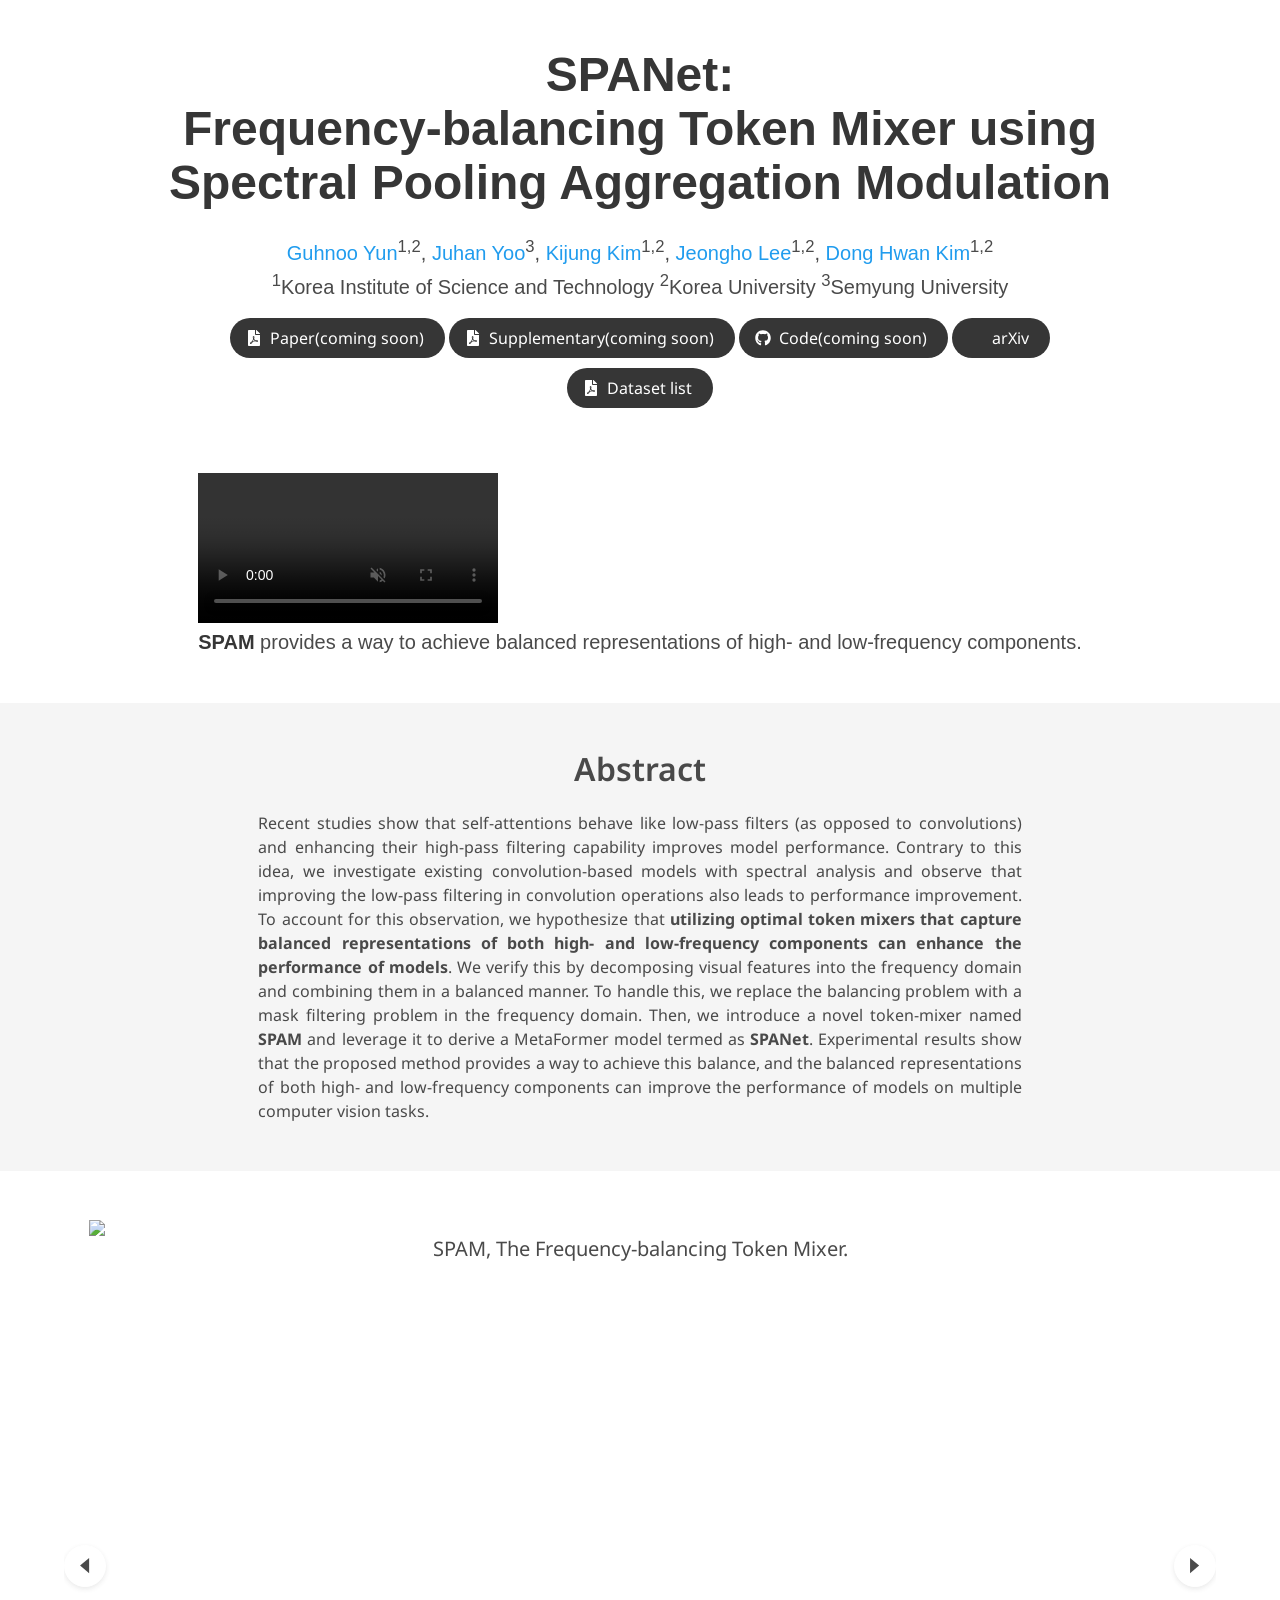
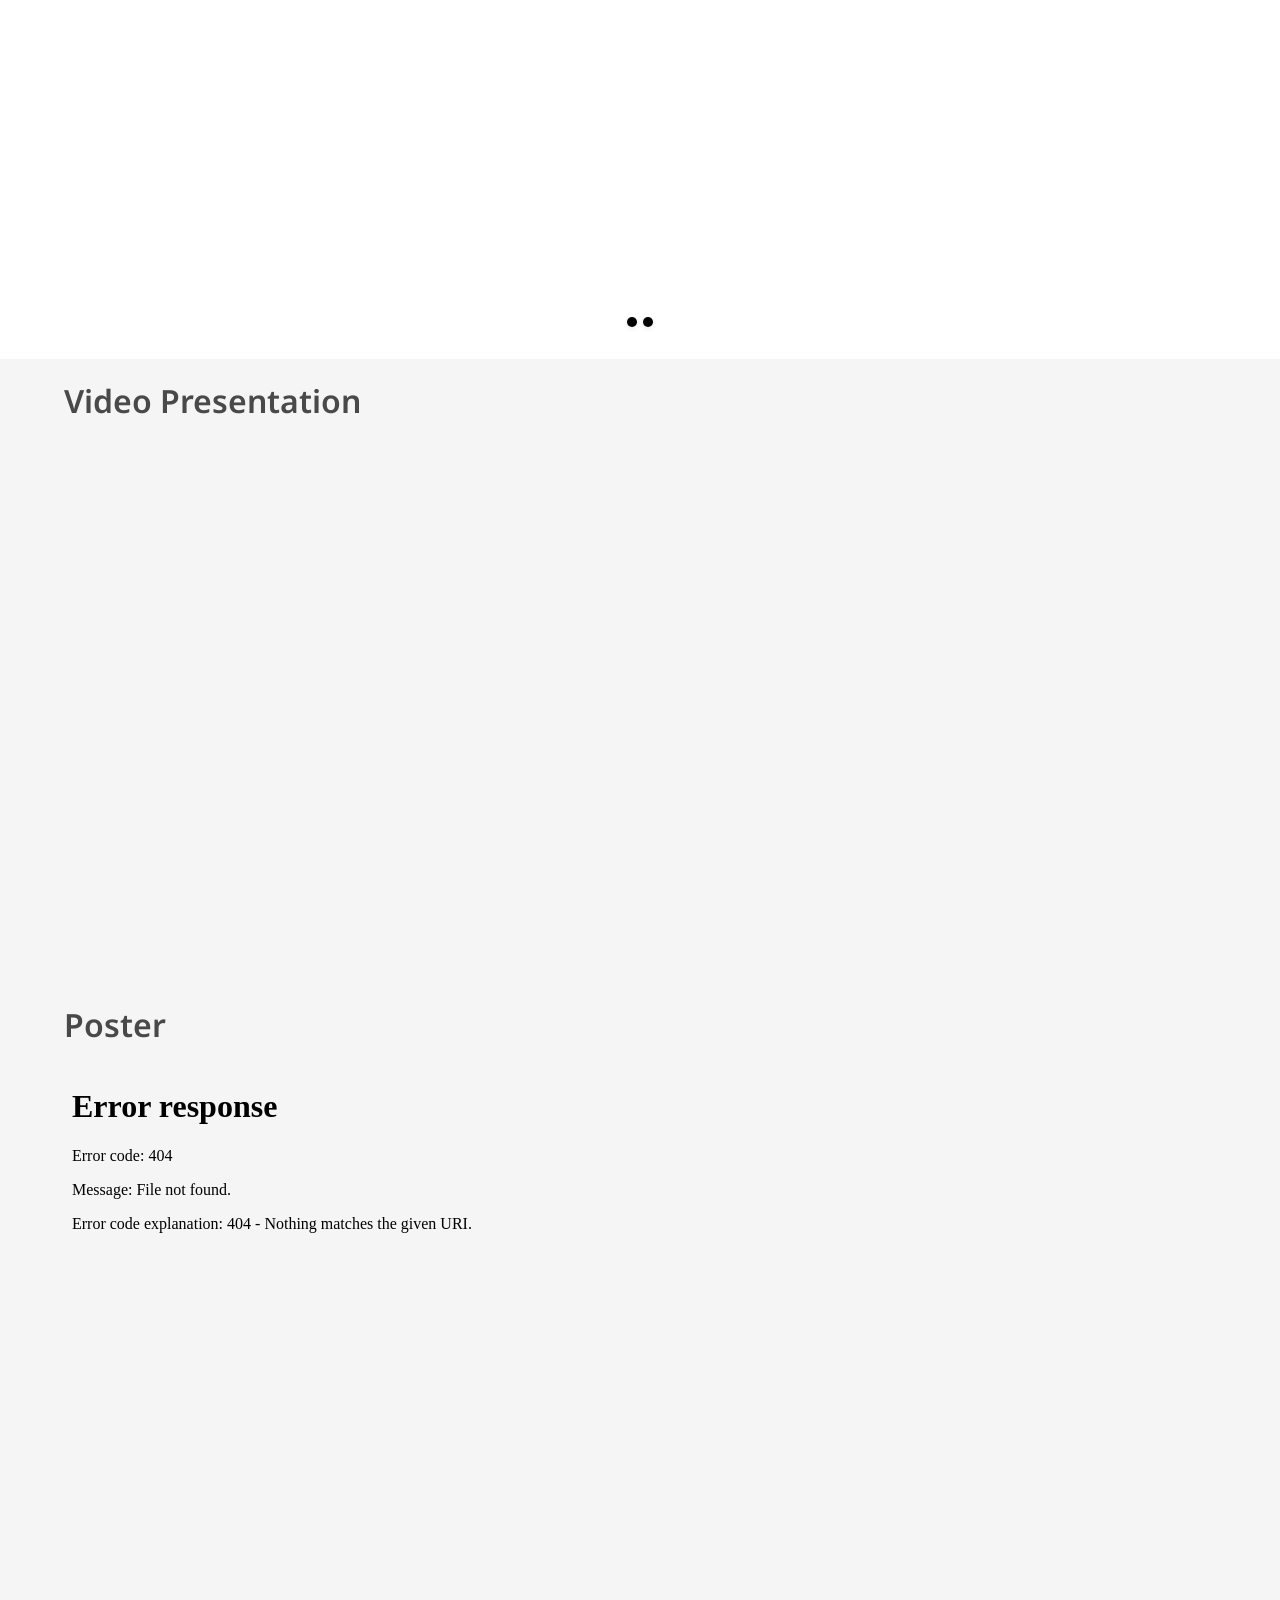
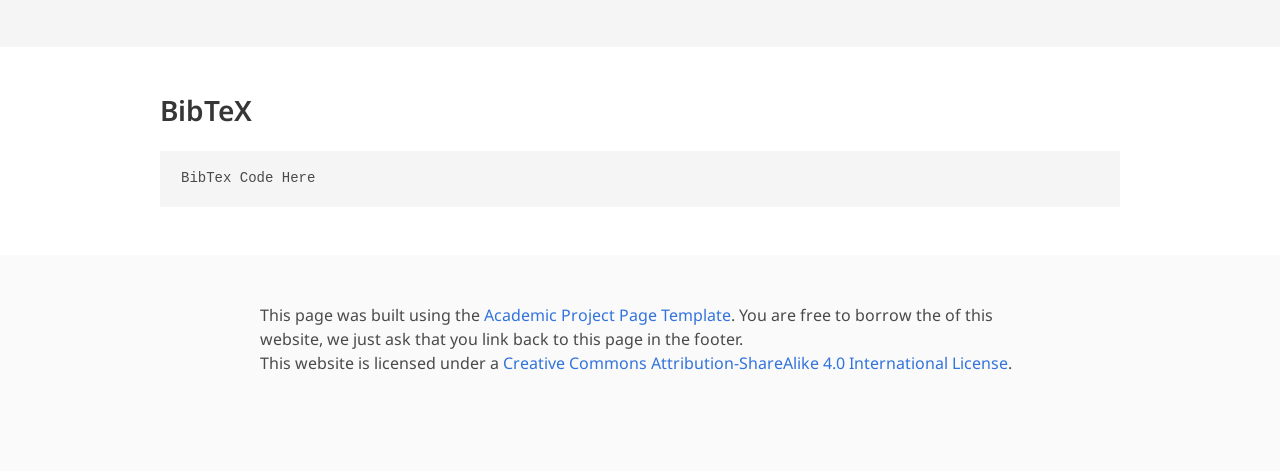
==== projects/spanet/index.html @ 2f5abf02 "Update index.html" ====
<!DOCTYPE html>
<html>
<head>
  <meta charset="utf-8">
  <!-- Meta tags for social media banners, these should be filled in appropriatly as they are your "business card" -->
  <!-- Replace the content tag with appropriate information -->
  <meta name="description" content="SPAM provides a way to achieve balanced representations of high- and low-frequency components.">
  <meta property="og:url" content="https://doranlyong.github.io/projects/spanet/"/>
  <meta property="og:title" content="SPANet Project Page"/>
  <meta property="og:description" content="SPAM provides a way to achieve balanced representations of high- and low-frequency components."/>  
  <!-- Path to banner image, should be in the path listed below. Optimal dimenssions are 1200X630-->
  <meta property="og:image" content="https://github.com/DoranLyong/doranlyong.github.io/blob/main/projects/spanet/static/images/banner_img.png?raw=true" />
  <meta property="og:image:width" content="1200"/>
  <meta property="og:image:height" content="630"/>


  <!-- Twitter Meta Tags -->
  <meta name="twitter:card" content="summary_large_image">
  <meta property="twitter:url" content="https://doranlyong.github.io/projects/spanet/">
  <meta name="twitter:title" content="SPANet Project Page">
  <meta name="twitter:description" content="SPAM provides a way to achieve balanced representations of high- and low-frequency components.">
  <!-- Path to banner image, should be in the path listed below. Optimal dimenssions are 1200X600-->
  <meta name="twitter:image" content="https://github.com/DoranLyong/doranlyong.github.io/blob/main/projects/spanet/static/images/banner_img.png?raw=true">
  <!-- Keywords for your paper to be indexed by-->
  <meta name="keywords" content="KEYWORDS SHOULD BE PLACED HERE">
  <meta name="viewport" content="width=device-width, initial-scale=1">


  <title>SPANet Project Page</title>
  <link rel="icon" type="image/x-icon" href="static/images/favicon.ico">
  <link href="https://fonts.googleapis.com/css?family=Google+Sans|Noto+Sans|Castoro"
  rel="stylesheet">

  <link rel="stylesheet" href="static/css/bulma.min.css">
  <link rel="stylesheet" href="static/css/bulma-carousel.min.css">
  <link rel="stylesheet" href="static/css/bulma-slider.min.css">
  <link rel="stylesheet" href="static/css/fontawesome.all.min.css">
  <link rel="stylesheet"
  href="https://cdn.jsdelivr.net/gh/jpswalsh/academicons@1/css/academicons.min.css">
  <link rel="stylesheet" href="static/css/index.css">

  <script src="https://ajax.googleapis.com/ajax/libs/jquery/3.5.1/jquery.min.js"></script>
  <script src="https://documentcloud.adobe.com/view-sdk/main.js"></script>
  <script defer src="static/js/fontawesome.all.min.js"></script>
  <script src="static/js/bulma-carousel.min.js"></script>
  <script src="static/js/bulma-slider.min.js"></script>
  <script src="static/js/index.js"></script>
</head>
<body>


  <section class="hero">
    <div class="hero-body">
      <div class="container is-max-desktop">
        <div class="columns is-centered">
          <div class="column has-text-centered">
            <h1 class="title is-1 publication-title">SPANet:<br>Frequency-balancing Token Mixer using Spectral Pooling Aggregation Modulation</h1>



            <div class="is-size-5 publication-authors">
              <!-- Paper authors -->
              <span class="author-block">
                <a href="https://www.linkedin.com/in/guhnoo-yun-%EC%9C%A4%EA%B1%B4%EC%9A%B0-71b40b178/" target="_blank">Guhnoo Yun</a><sup>1,2</sup>,</span>
                  <span class="author-block">
                    <a href="https://scholar.google.com/citations?hl=ko&user=1W4XFrkAAAAJ&view_op=list_works&sortby=pubdate" target="_blank">Juhan Yoo</a><sup>3</sup>,</span>
                  <span class="author-block">
                    <a href="https://scholar.google.com/citations?user=xP2p_3YAAAAJ&hl=ko" target="_blank">Kijung Kim</a><sup>1,2</sup>,</span>
                  <span class="author-block">
                    <a href="https://www.linkedin.com/in/%EC%A0%95%ED%98%B8-%EC%9D%B4-08a6b9172/" target="_blank">Jeongho Lee</a><sup>1,2</sup>,</span>
                  <span class="author-block">
                    <a href="https://scholar.google.com/citations?user=rxYXwyAAAAAJ&hl=ko" target="_blank">Dong Hwan Kim</a><sup>1,2</sup></span>
                  </div>

                  <div class="is-size-5 publication-authors">
                    <span class="author-block"><sup>1</sup>Korea Institute of Science and Technology</span>
                    <span class="author-block"><sup>2</sup>Korea University</span>
                    <span class="author-block"><sup>3</sup>Semyung University</span>
                  </div>

                  <div class="column has-text-centered">
                    <div class="publication-links">
                         <!-- Arxiv PDF link -->
                      <span class="link-block">
                        <a href="https://arxiv.org/abs/2308.11568" target="_blank"
                        class="external-link button is-normal is-rounded is-dark">
                        <span class="icon">
                          <i class="fas fa-file-pdf"></i>
                        </span>
                        <span>Paper(coming soon)</span>
                      </a>
                    </span>

                    <!-- Supplementary PDF link -->
                    <span class="link-block">
                      <a href="static/pdfs/supplementary_material.pdf" target="_blank"
                      class="external-link button is-normal is-rounded is-dark">
                      <span class="icon">
                        <i class="fas fa-file-pdf"></i>
                      </span>
                      <span>Supplementary(coming soon)</span>
                    </a>
                  </span>

                  <!-- Github link -->
                  <span class="link-block">
                    <a href="https://github.com/DoranLyong/SPANet-project" target="_blank"
                    class="external-link button is-normal is-rounded is-dark">
                    <span class="icon">
                      <i class="fab fa-github"></i>
                    </span>
                    <span>Code(coming soon)</span>
                  </a>
                </span>

                <!-- ArXiv abstract Link -->
                <span class="link-block">
                  <a href="https://arxiv.org/abs/2308.11568" target="_blank"
                  class="external-link button is-normal is-rounded is-dark">
                  <span class="icon">
                    <i class="ai ai-arxiv"></i>
                  </span>
                  <span>arXiv</span>
                </a>
              </span>
                    <!-- Supplementary PDF link -->
                    <span class="link-block">
                      <a href="static/pdfs/supplementary_material.pdf" target="_blank"
                      class="external-link button is-normal is-rounded is-dark">
                      <span class="icon">
                        <i class="fas fa-file-pdf"></i>
                      </span>
                      <span>Dataset list</span>
                    </a>
                  </span>
            </div>
          </div>
        </div>
      </div>
    </div>
  </div>
</section>


<!-- Teaser video-->
<section class="hero teaser">
  <div class="container is-max-desktop">
    <div class="hero-body">
      <video poster="" id="tree" autoplay controls muted loop height="100%">
        <!-- Your video here -->
        <source src="static/videos/teaser.mp4"
        type="video/mp4">
      </video>
      <h2 class="subtitle has-text-centered">
        <strong>SPAM</strong> provides a way to achieve balanced representations of high- and low-frequency components. 
      </h2>
    </div>
  </div>
</section>
<!-- End teaser video -->

<!-- Paper abstract -->
<section class="section hero is-light">
  <div class="container is-max-desktop">
    <div class="columns is-centered has-text-centered">
      <div class="column is-four-fifths">
        <h2 class="title is-3">Abstract</h2>
        <div class="content has-text-justified">
          <p>
            Recent studies show that self-attentions behave like low-pass filters (as opposed to convolutions) and enhancing their high-pass filtering capability improves model performance. Contrary to this idea, we investigate existing convolution-based models with spectral analysis and observe that improving the low-pass filtering in convolution operations also leads to performance improvement. To account for this observation, we hypothesize that <strong>utilizing optimal token mixers that capture balanced representations of both high- and low-frequency components can enhance the performance of models</strong>. We verify this by decomposing visual features into the frequency domain and combining them in a balanced manner. To handle this, we replace the balancing problem with a mask filtering problem in the frequency domain. Then, we introduce a novel token-mixer named <strong>SPAM</strong> and leverage it to derive a MetaFormer model termed as <strong>SPANet</strong>. Experimental results show that the proposed method provides a way to achieve this balance, and the balanced representations of both high- and low-frequency components can improve the performance of models on multiple computer vision tasks.
          </p>
        </div>
      </div>
    </div>
  </div>
</section>
<!-- End paper abstract -->


<!-- Image carousel -->
<section class="hero is-small">
  <div class="hero-body">
    <div class="container">
      <div id="results-carousel" class="carousel results-carousel">
      <div class="item">
        <!-- Your image here -->
        <img src="static/images/SPAM_logo.png" alt="MY ALT TEXT"/>
        <h2 class="subtitle has-text-centered">
          SPAM, The Frequency-balancing Token Mixer.
        </h2>
      </div>
      <div class="item">
        <!-- Your image here -->
        <img src="static/images/SPAM_mixer.png" alt="MY ALT TEXT"/>
        <h2 class="subtitle has-text-centered">
          SPAM, The Frequency-balancing Token Mixer.
        </h2>
      </div>
  </div>
</div>
</div>
</section>
<!-- End image carousel -->




<!-- Youtube video -->
<section class="hero is-small is-light">
  <div class="hero-body">
    <div class="container">
      <!-- Paper video. -->
      <h2 class="title is-3">Video Presentation</h2>
      <div class="columns is-centered has-text-centered">
        <div class="column is-four-fifths">
          
          <div class="publication-video">
            <!-- Youtube embed code here -->
            <iframe src="https://youtu.be/BWAVEB3FNJc?si=77zdv-hhagU0wDKF" frameborder="0" allow="autoplay; encrypted-media" allowfullscreen></iframe>
          </div>
        </div>
      </div>
    </div>
  </div>
</section>
<!-- End youtube video -->


<!-- Paper poster -->
<section class="hero is-small is-light">
  <div class="hero-body">
    <div class="container">
      <h2 class="title">Poster</h2>

      <iframe  src="static/pdfs/ICCV2023_poster_SPANet.pdf" width="100%" height="550">
          </iframe>
        
      </div>
    </div>
  </section>
<!--End paper poster -->


<!--BibTex citation -->
  <section class="section" id="BibTeX">
    <div class="container is-max-desktop content">
      <h2 class="title">BibTeX</h2>
      <pre><code>BibTex Code Here</code></pre>
    </div>
</section>
<!--End BibTex citation -->


  <footer class="footer">
  <div class="container">
    <div class="columns is-centered">
      <div class="column is-8">
        <div class="content">

          <p>
            This page was built using the <a href="https://github.com/eliahuhorwitz/Academic-project-page-template" target="_blank">Academic Project Page Template</a>.
            You are free to borrow the of this website, we just ask that you link back to this page in the footer. <br> This website is licensed under a <a rel="license"  href="http://creativecommons.org/licenses/by-sa/4.0/" target="_blank">Creative
            Commons Attribution-ShareAlike 4.0 International License</a>.
          </p>

        </div>
      </div>
    </div>
  </div>
</footer>

<!-- Statcounter tracking code -->
  
<!-- You can add a tracker to track page visits by creating an account at statcounter.com -->

    <!-- End of Statcounter Code -->

  </body>
  </html>
---- projects/spanet/static/css/index.css ----
body {
  font-family: 'Noto Sans', sans-serif;
}


.footer .icon-link {
    font-size: 25px;
    color: #000;
}

.link-block a {
    margin-top: 5px;
    margin-bottom: 5px;
}

.dnerf {
  font-variant: small-caps;
}


.teaser .hero-body {
  padding-top: 0;
  padding-bottom: 3rem;
}

.teaser {
  font-family: 'Google Sans', sans-serif;
}


.publication-title {
}

.publication-banner {
  max-height: parent;

}

.publication-banner video {
  position: relative;
  left: auto;
  top: auto;
  transform: none;
  object-fit: fit;
}

.publication-header .hero-body {
}

.publication-title {
    font-family: 'Google Sans', sans-serif;
}

.publication-authors {
    font-family: 'Google Sans', sans-serif;
}

.publication-venue {
    color: #555;
    width: fit-content;
    font-weight: bold;
}

.publication-awards {
    color: #ff3860;
    width: fit-content;
    font-weight: bolder;
}

.publication-authors {
}

.publication-authors a {
   color: hsl(204, 86%, 53%) !important;
}

.publication-authors a:hover {
    text-decoration: underline;
}

.author-block {
  display: inline-block;
}

.publication-banner img {
}

.publication-authors {
  /*color: #4286f4;*/
}

.publication-video {
    position: relative;
    width: 100%;
    height: 0;
    padding-bottom: 56.25%;

    overflow: hidden;
    border-radius: 10px !important;
}

.publication-video iframe {
    position: absolute;
    top: 0;
    left: 0;
    width: 100%;
    height: 100%;
}

.publication-body img {
}

.results-carousel {
  overflow: hidden;
}

.results-carousel .item {
  margin: 5px;
  overflow: hidden;
  padding: 20px;
  font-size: 0;
}

.results-carousel video {
  margin: 0;
}

.slider-pagination .slider-page {
  background: #000000;
}

.eql-cntrb { 
  font-size: smaller;
}
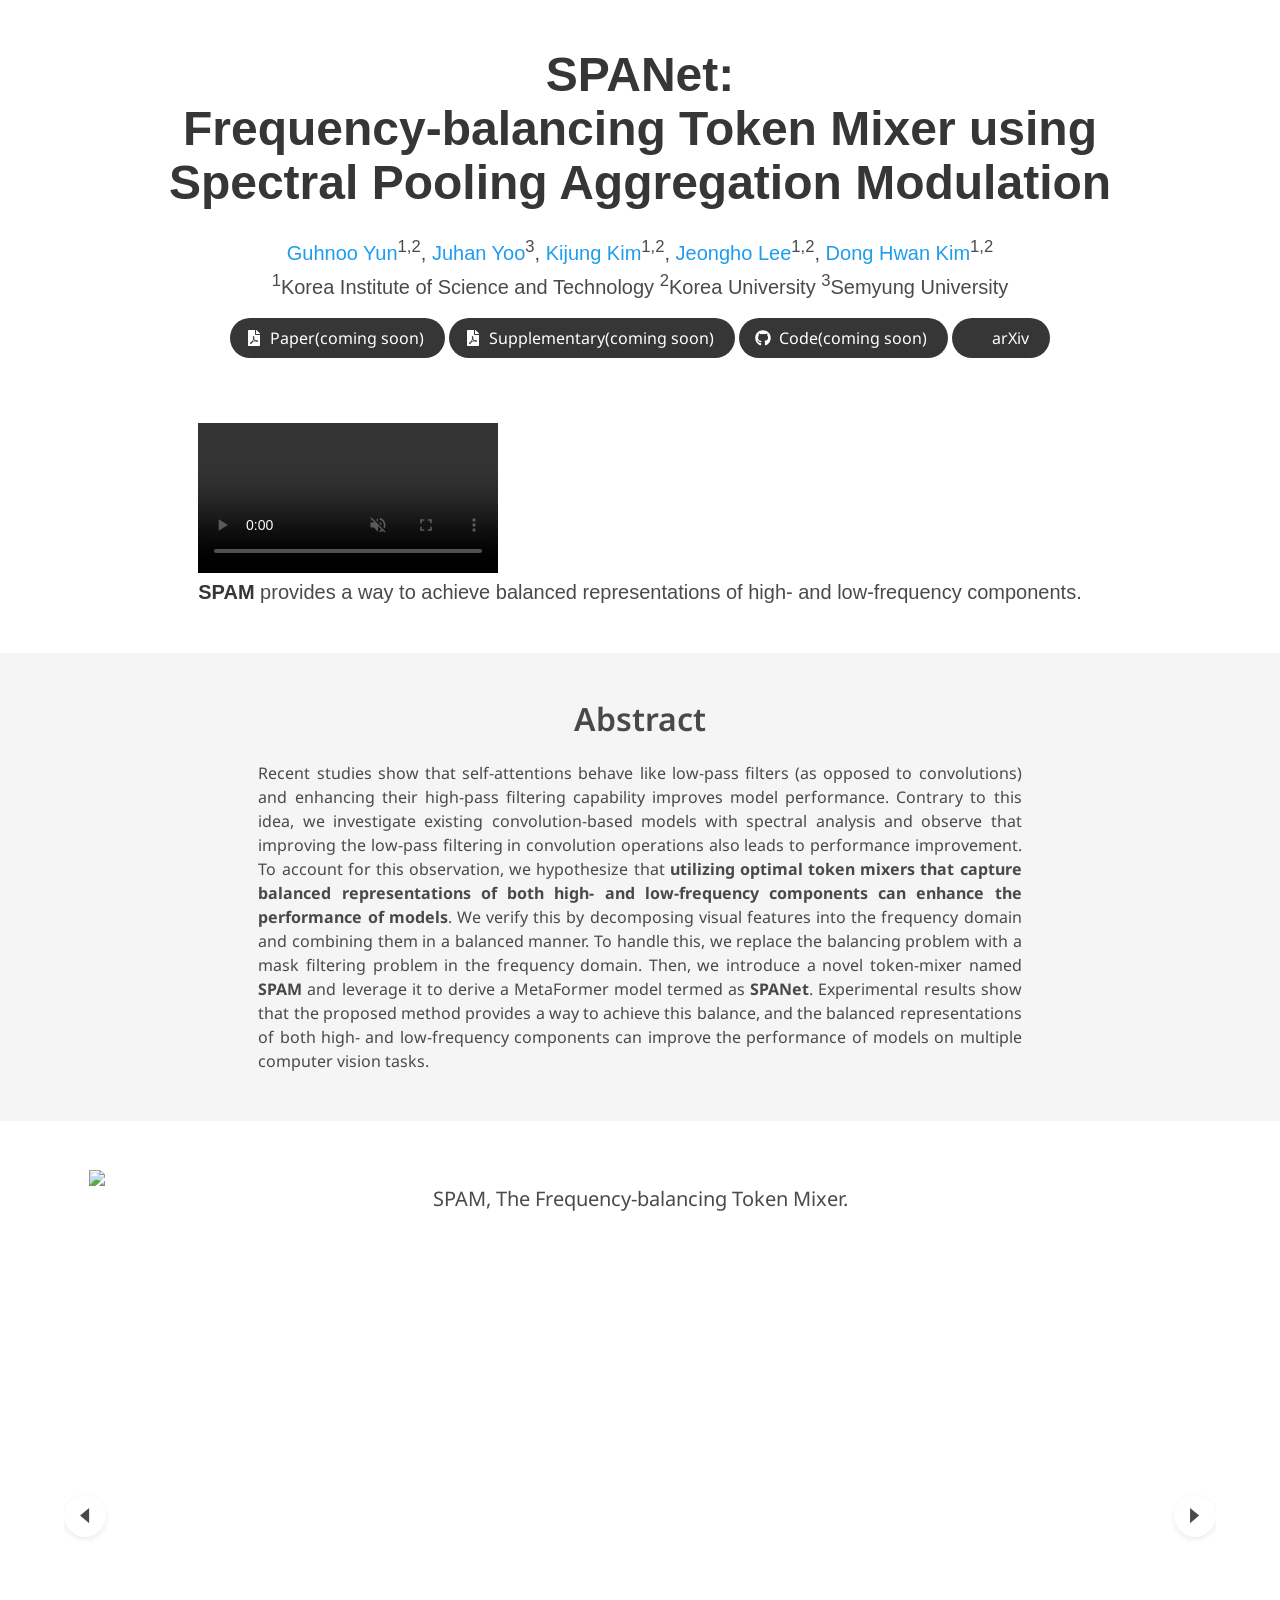
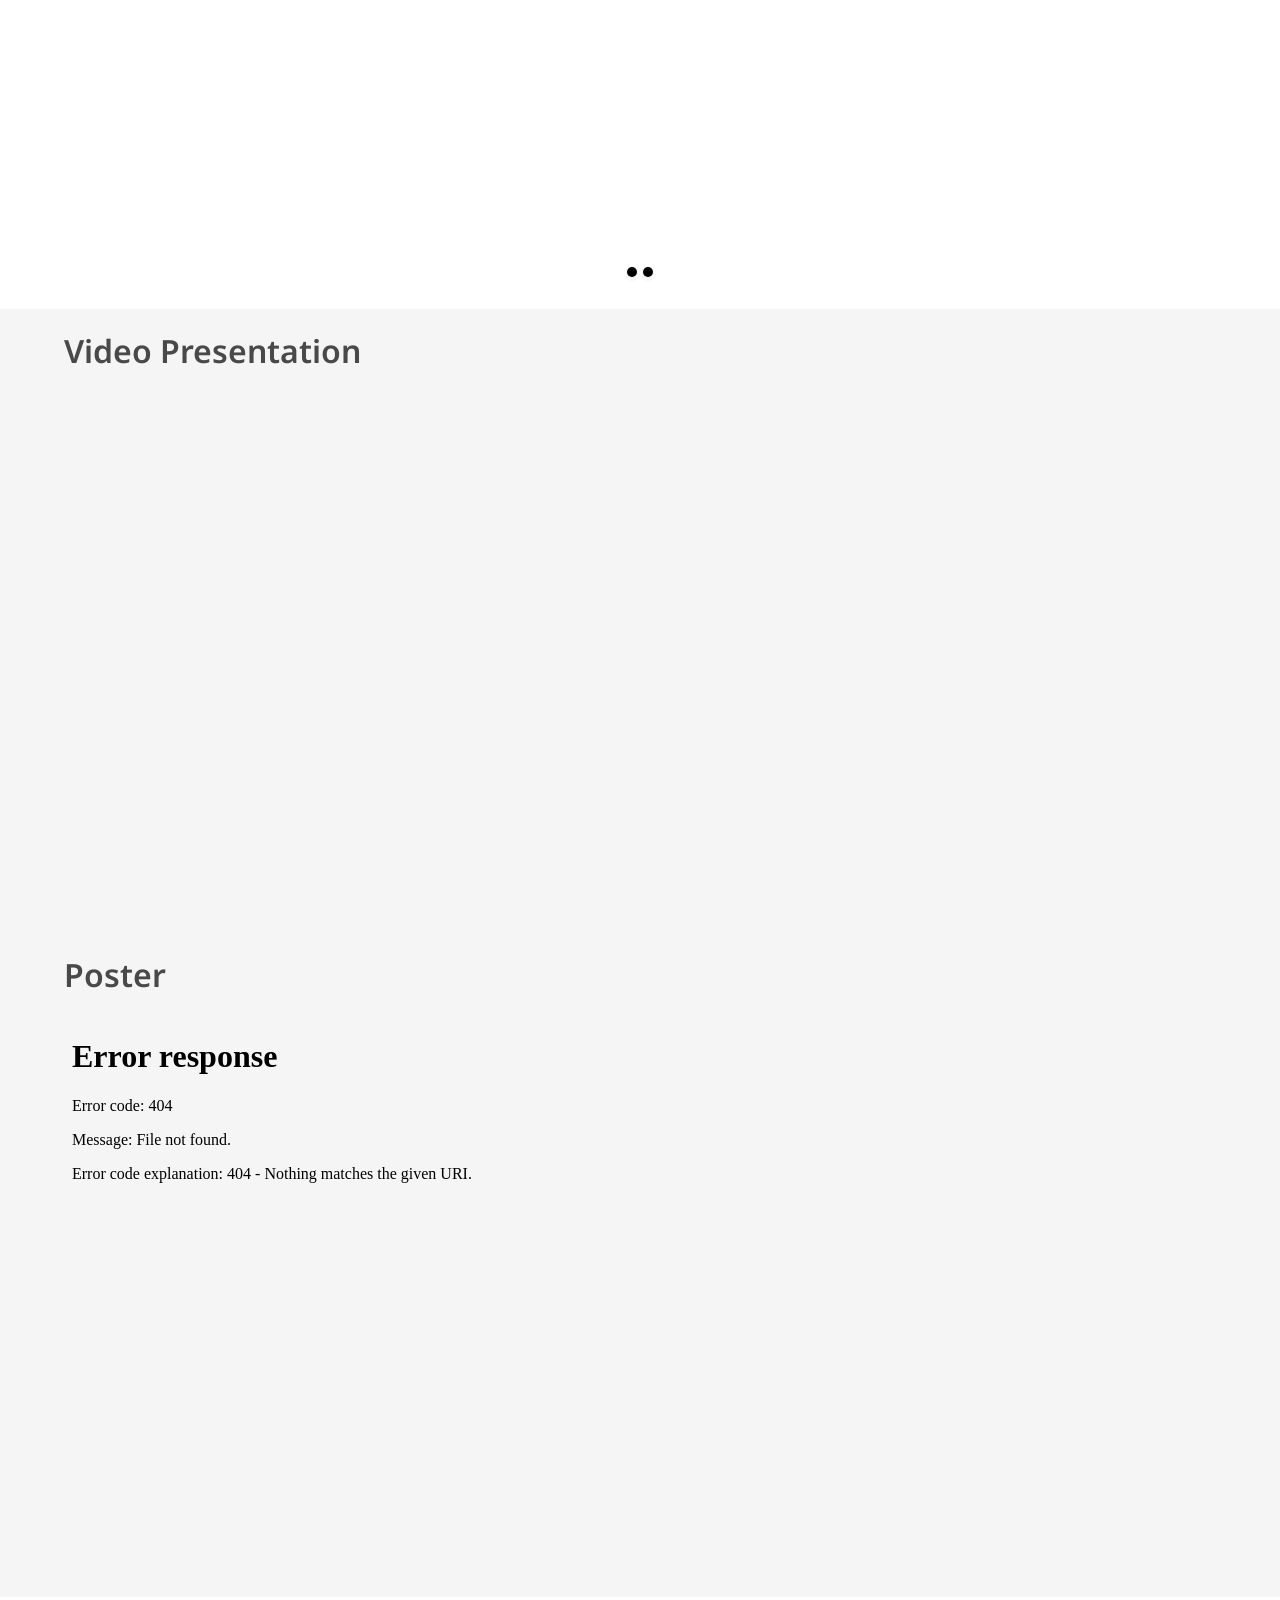
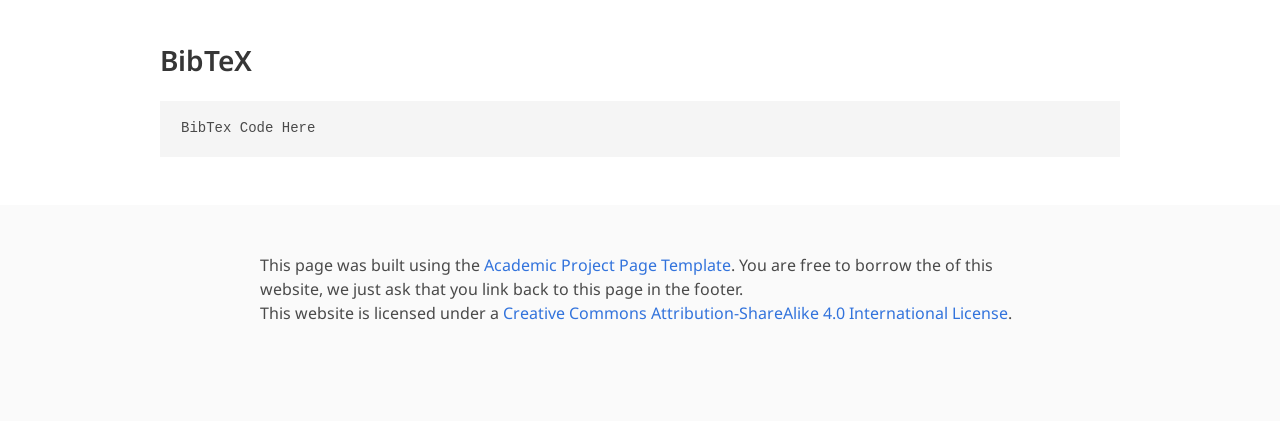
==== commit 216ce2ce: "Update index.html" ====
--- a/projects/spanet/index.html
+++ b/projects/spanet/index.html
@@ -123,16 +123,6 @@
                   <span>arXiv</span>
                 </a>
               </span>
-                    <!-- Supplementary PDF link -->
-                    <span class="link-block">
-                      <a href="static/pdfs/supplementary_material.pdf" target="_blank"
-                      class="external-link button is-normal is-rounded is-dark">
-                      <span class="icon">
-                        <i class="fas fa-file-pdf"></i>
-                      </span>
-                      <span>Dataset list</span>
-                    </a>
-                  </span>
             </div>
           </div>
         </div>
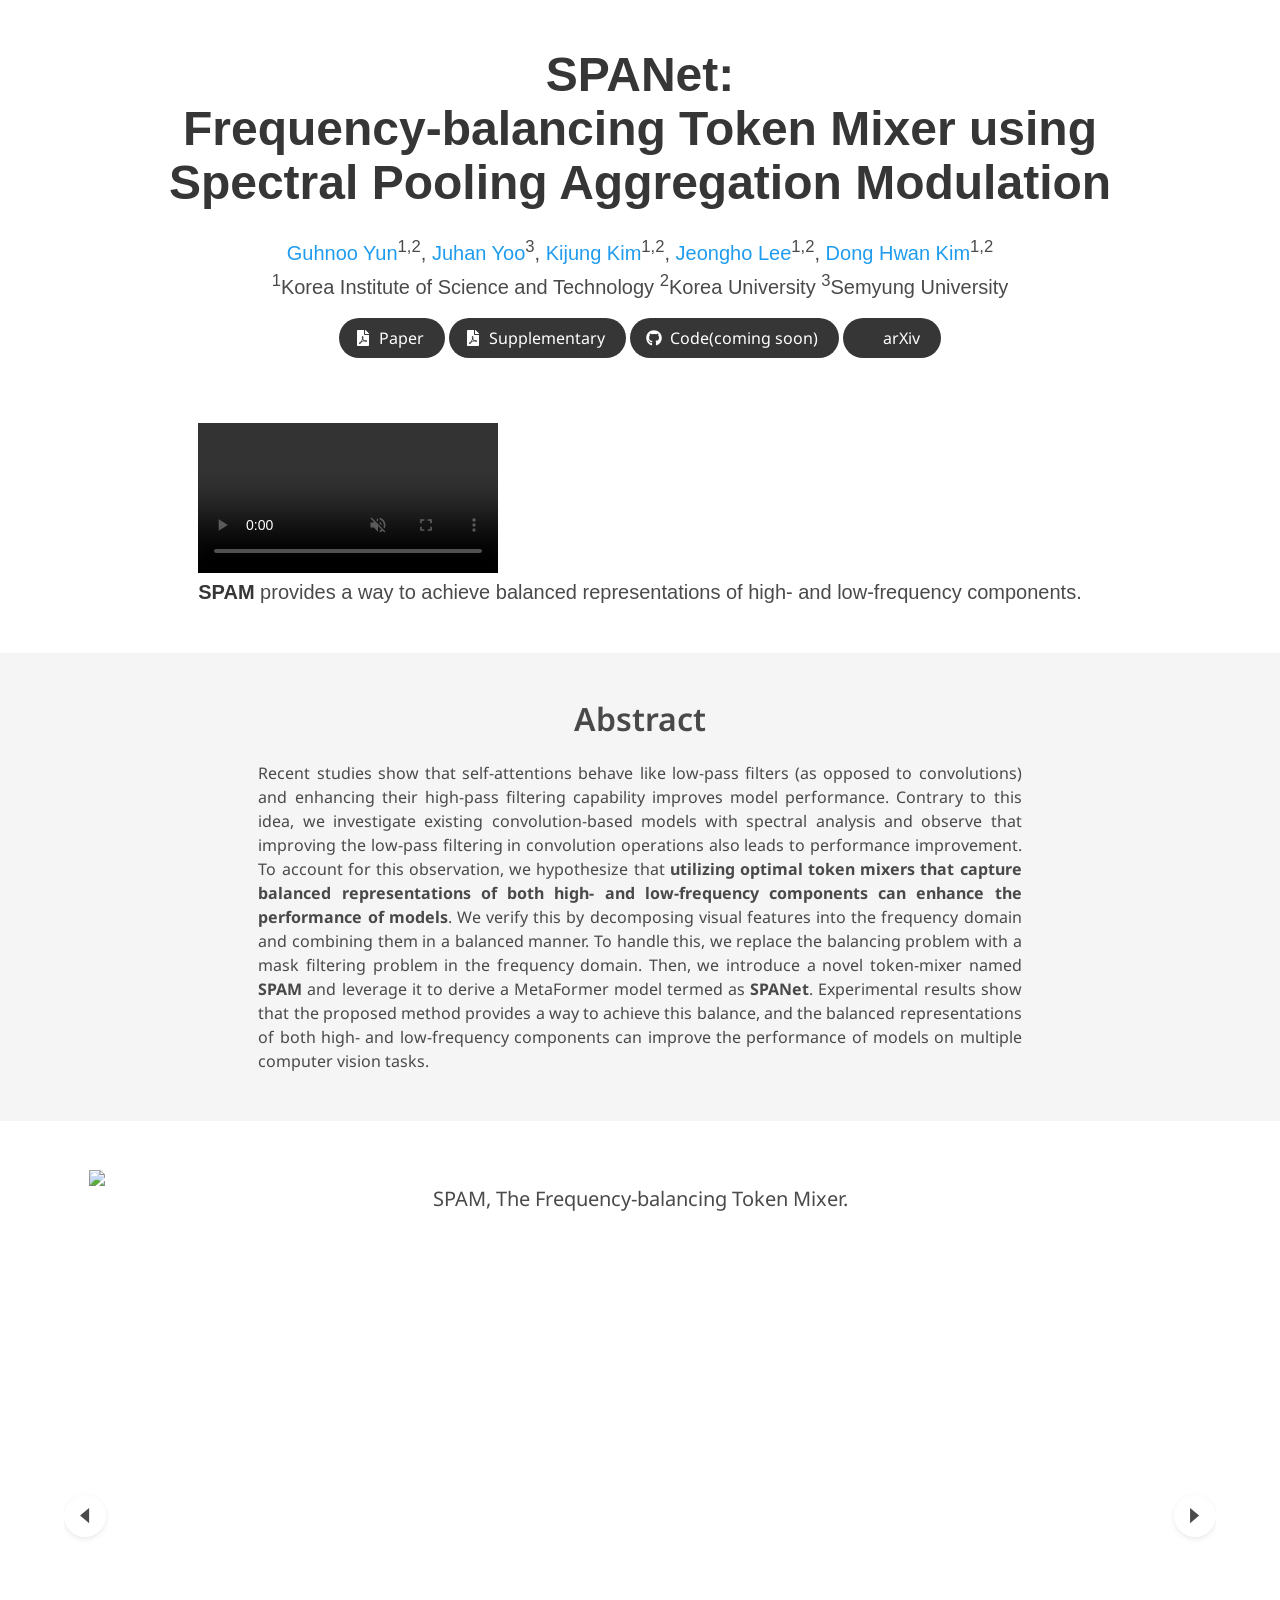
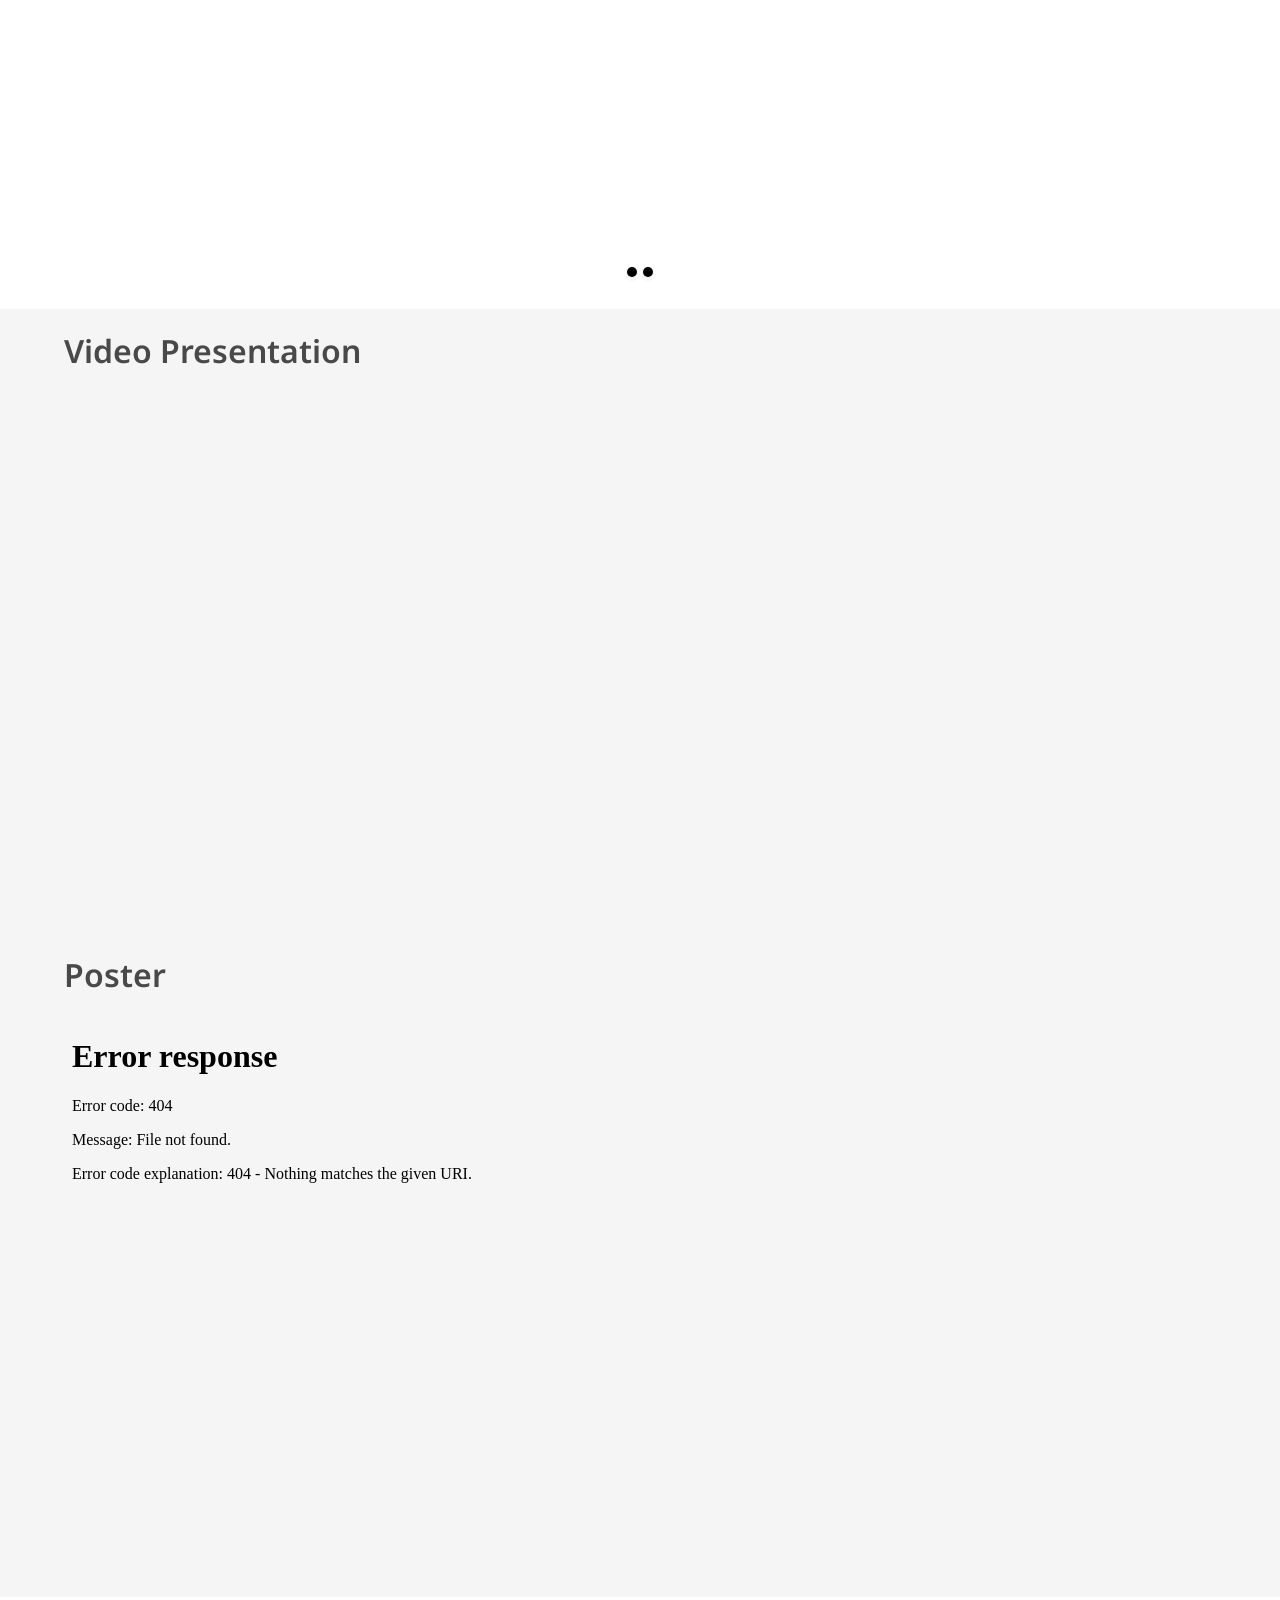
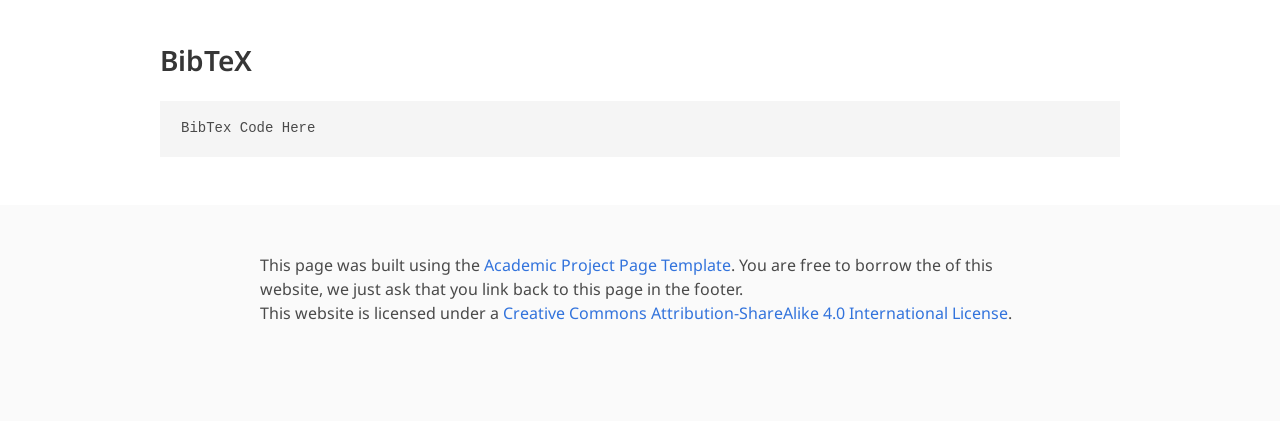
==== commit 98850ac7: "Update index.html" ====
--- a/projects/spanet/index.html
+++ b/projects/spanet/index.html
@@ -82,23 +82,23 @@
                     <div class="publication-links">
                          <!-- Arxiv PDF link -->
                       <span class="link-block">
-                        <a href="https://arxiv.org/abs/2308.11568" target="_blank"
+                        <a href="https://openaccess.thecvf.com/content/ICCV2023/html/Yun_SPANet_Frequency-balancing_Token_Mixer_using_Spectral_Pooling_Aggregation_Modulation_ICCV_2023_paper.html" target="_blank"
                         class="external-link button is-normal is-rounded is-dark">
                         <span class="icon">
                           <i class="fas fa-file-pdf"></i>
                         </span>
-                        <span>Paper(coming soon)</span>
+                        <span>Paper</span>
                       </a>
                     </span>
 
                     <!-- Supplementary PDF link -->
                     <span class="link-block">
-                      <a href="static/pdfs/supplementary_material.pdf" target="_blank"
+                      <a href="https://openaccess.thecvf.com/content/ICCV2023/supplemental/Yun_SPANet_Frequency-balancing_Token_ICCV_2023_supplemental.pdf" target="_blank"
                       class="external-link button is-normal is-rounded is-dark">
                       <span class="icon">
                         <i class="fas fa-file-pdf"></i>
                       </span>
-                      <span>Supplementary(coming soon)</span>
+                      <span>Supplementary</span>
                     </a>
                   </span>
 
@@ -206,7 +206,7 @@
           
           <div class="publication-video">
             <!-- Youtube embed code here -->
-            <iframe src="https://youtu.be/BWAVEB3FNJc?si=77zdv-hhagU0wDKF" frameborder="0" allow="autoplay; encrypted-media" allowfullscreen></iframe>
+            <iframe src="https://youtu.be/BWAVEB3FNJc?si=As1OS8MDbfN3xZhS" frameborder="0" allow="autoplay; encrypted-media" allowfullscreen></iframe>
           </div>
         </div>
       </div>
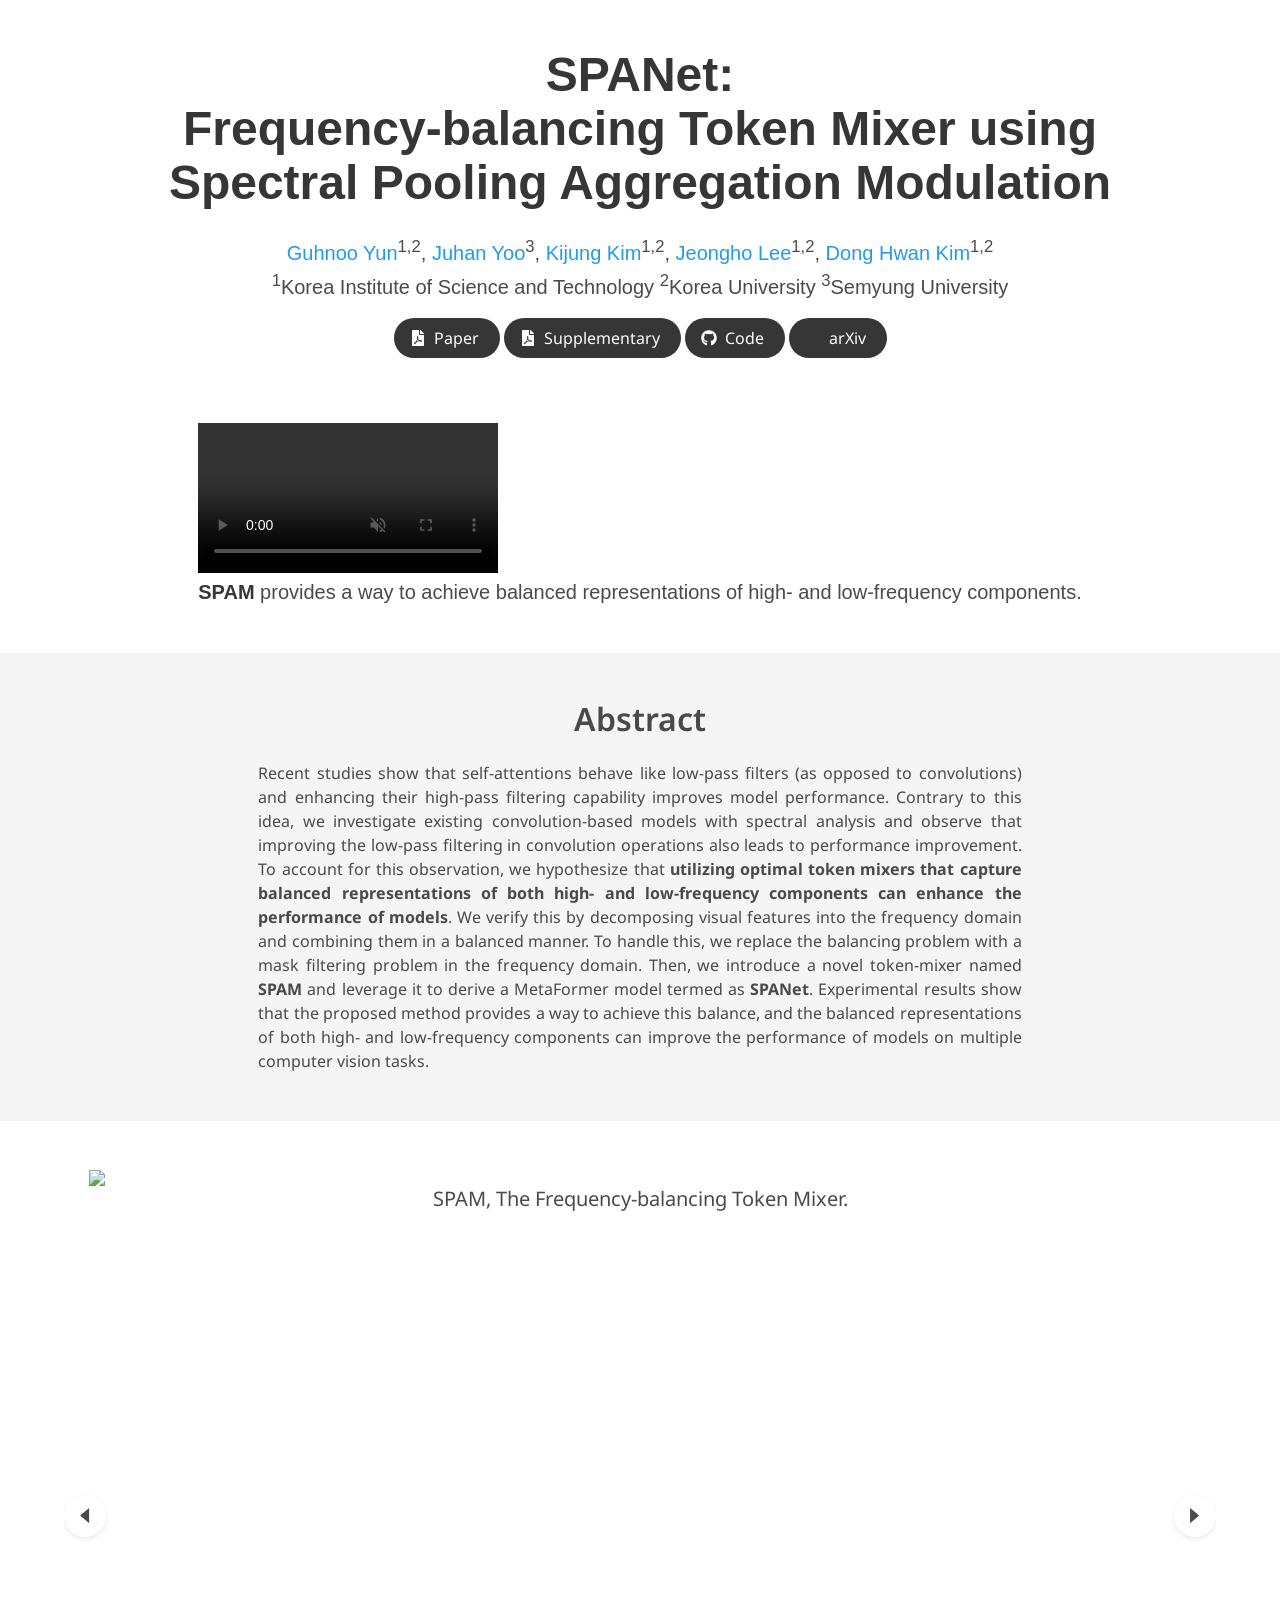
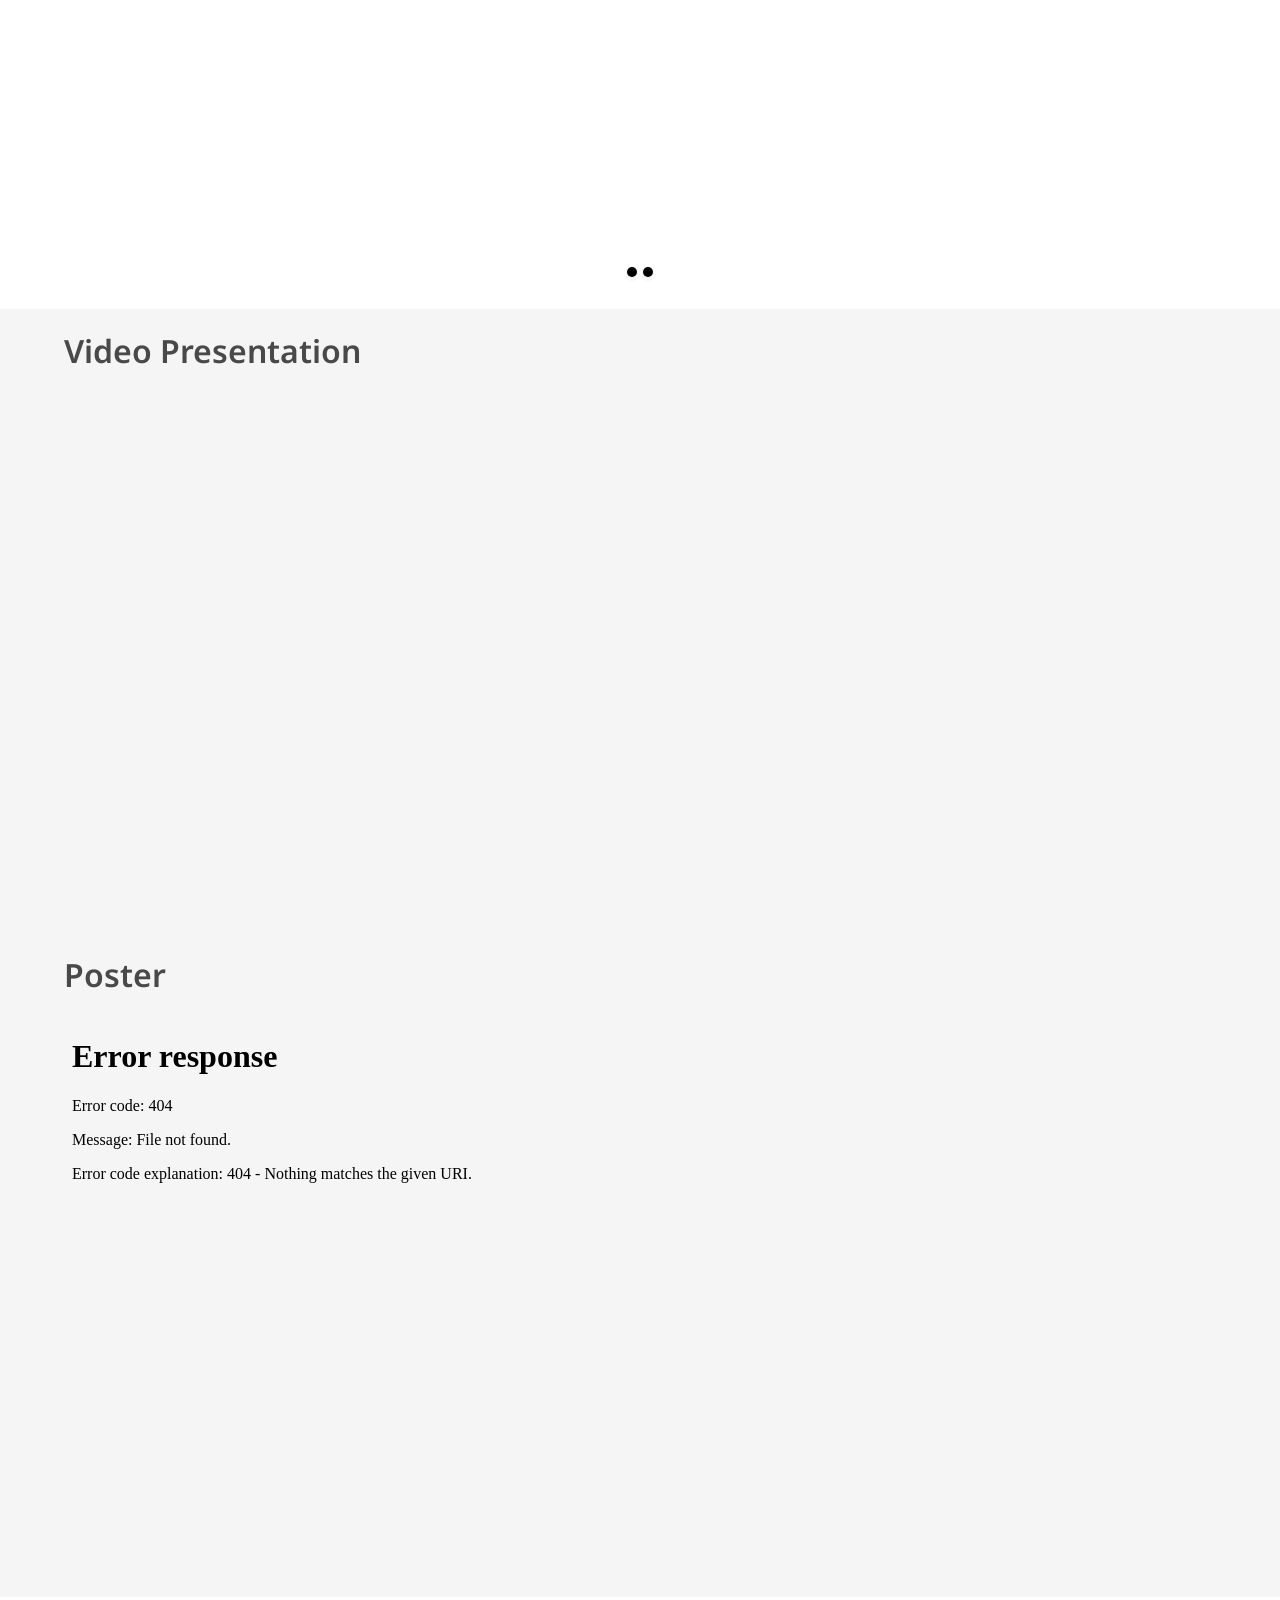
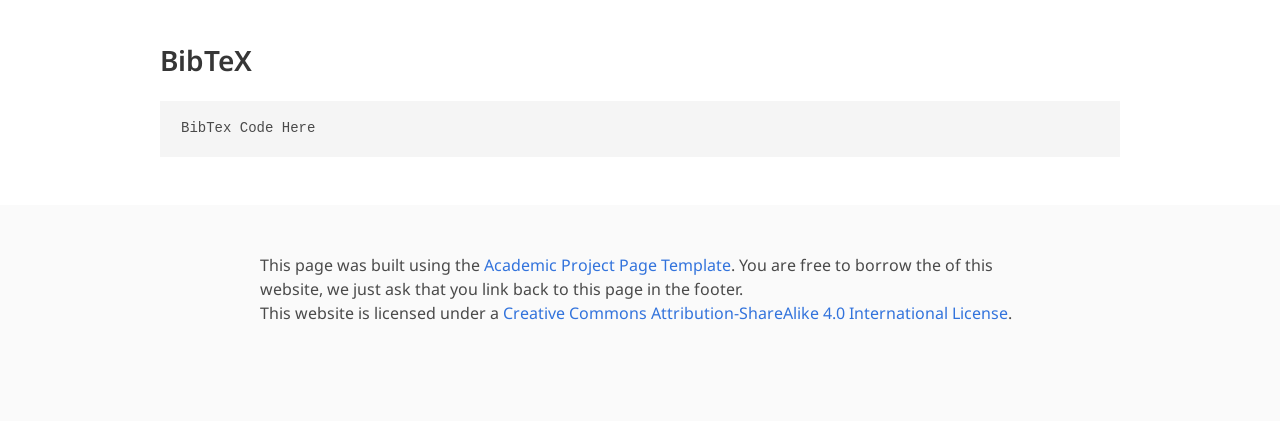
==== commit 3e5f850a: "Update index.html" ====
--- a/projects/spanet/index.html
+++ b/projects/spanet/index.html
@@ -104,12 +104,12 @@
 
                   <!-- Github link -->
                   <span class="link-block">
-                    <a href="https://github.com/DoranLyong/SPANet-project" target="_blank"
+                    <a href="https://github.com/DoranLyong/SPANet-official" target="_blank"
                     class="external-link button is-normal is-rounded is-dark">
                     <span class="icon">
                       <i class="fab fa-github"></i>
                     </span>
-                    <span>Code(coming soon)</span>
+                    <span>Code</span>
                   </a>
                 </span>
 
@@ -206,7 +206,7 @@
           
           <div class="publication-video">
             <!-- Youtube embed code here -->
-            <iframe src="https://youtu.be/BWAVEB3FNJc?si=As1OS8MDbfN3xZhS" frameborder="0" allow="autoplay; encrypted-media" allowfullscreen></iframe>
+            <iframe src="https://www.youtube.com/embed/BWAVEB3FNJc?si=8WKnY5Y8rRUfy4Gm" frameborder="0" allow="autoplay; encrypted-media" allowfullscreen></iframe>
           </div>
         </div>
       </div>
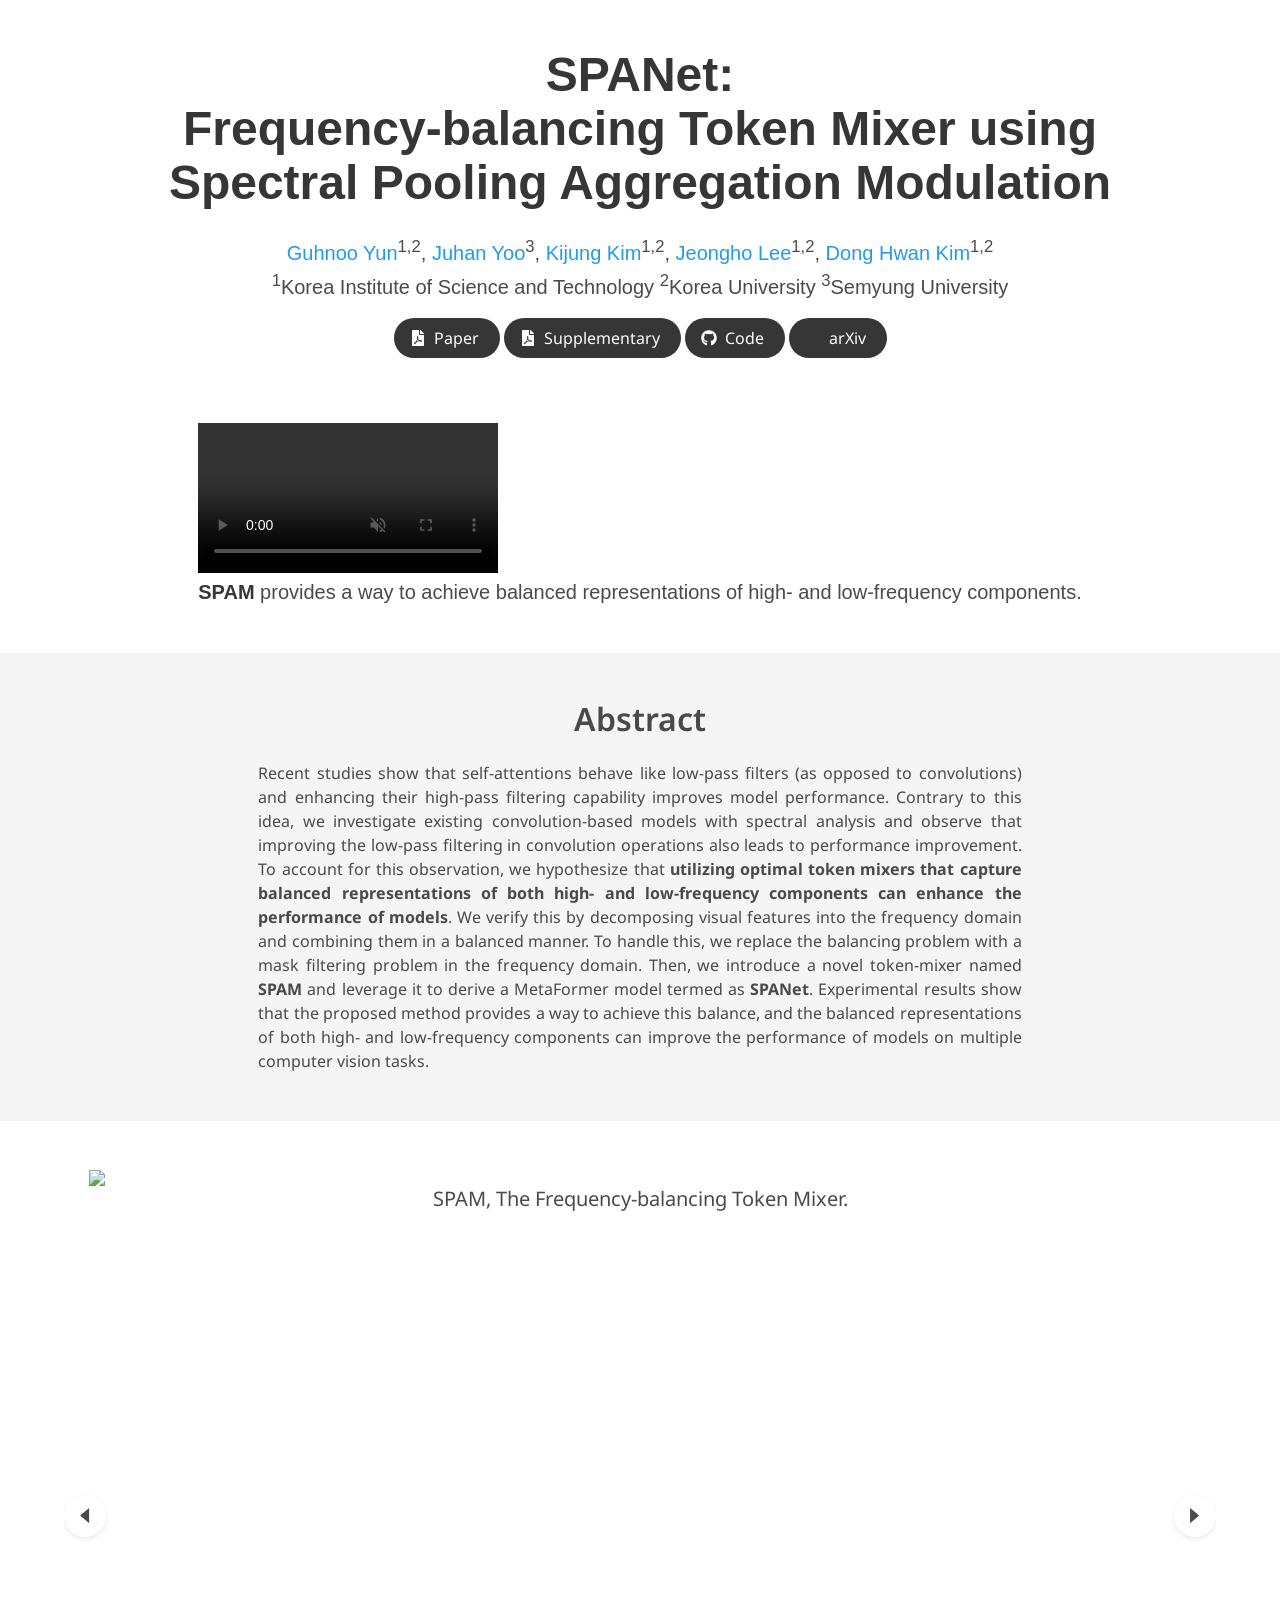
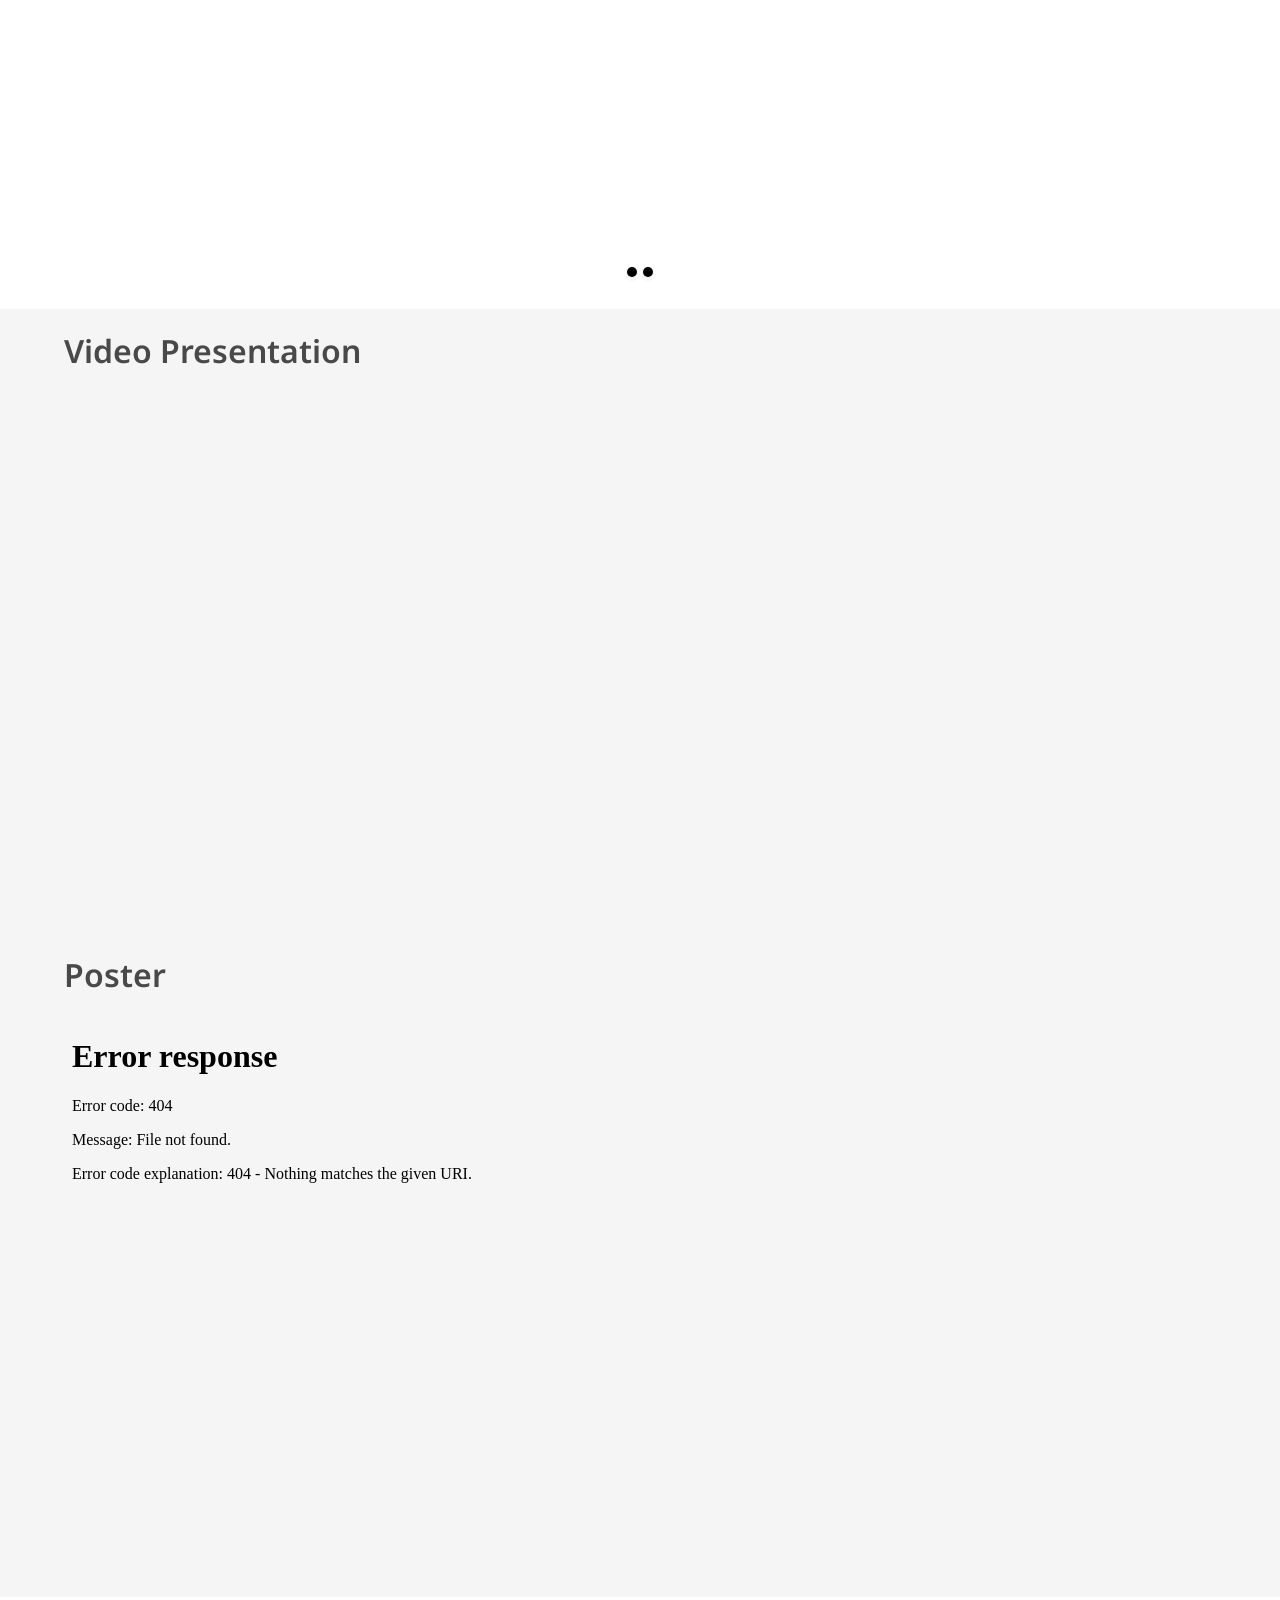
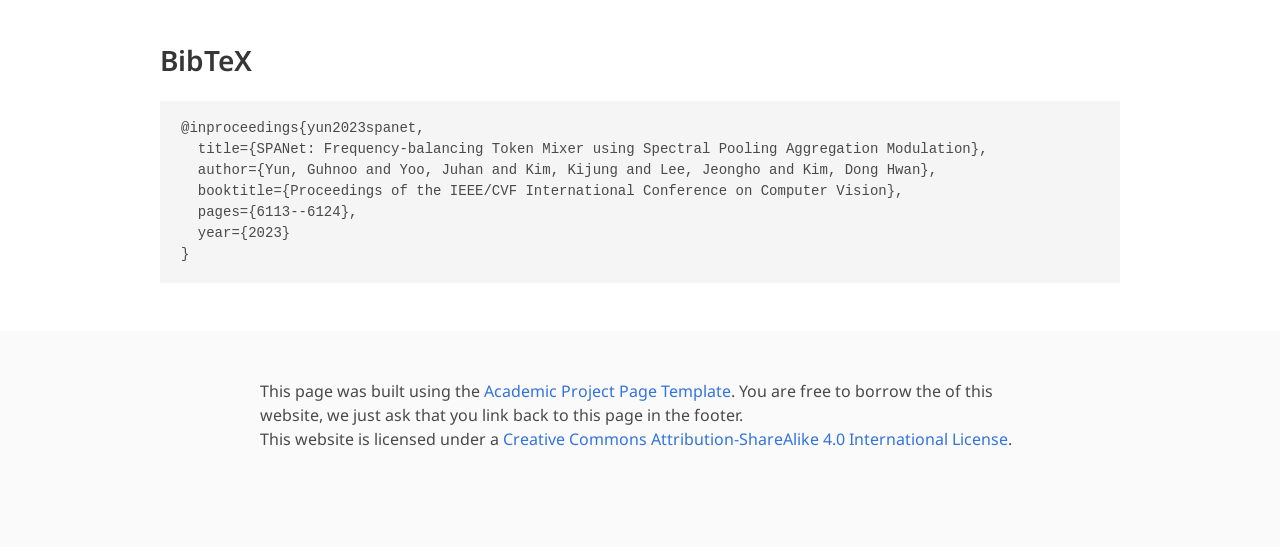
==== commit b1b5e371: "Update index.html" ====
--- a/projects/spanet/index.html
+++ b/projects/spanet/index.html
@@ -235,7 +235,13 @@
   <section class="section" id="BibTeX">
     <div class="container is-max-desktop content">
       <h2 class="title">BibTeX</h2>
-      <pre><code>BibTex Code Here</code></pre>
+      <pre><code>@inproceedings{yun2023spanet,
+  title={SPANet: Frequency-balancing Token Mixer using Spectral Pooling Aggregation Modulation},
+  author={Yun, Guhnoo and Yoo, Juhan and Kim, Kijung and Lee, Jeongho and Kim, Dong Hwan},
+  booktitle={Proceedings of the IEEE/CVF International Conference on Computer Vision},
+  pages={6113--6124},
+  year={2023}
+}</code></pre>
     </div>
 </section>
 <!--End BibTex citation -->
